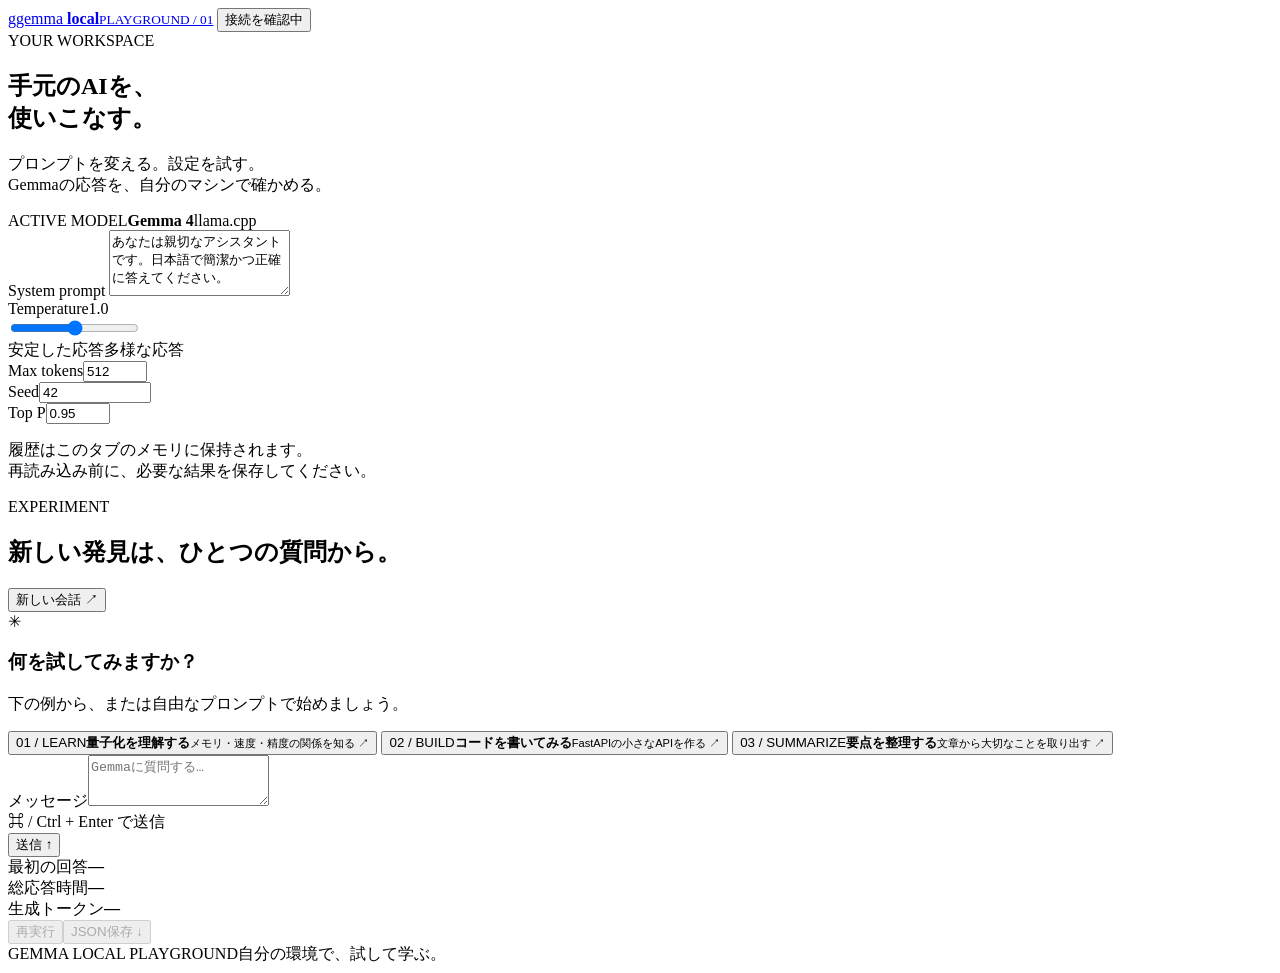
==== src/gemma_demo/static/index.html @ 54c4d8cb "Initial commit" ====
<!doctype html>
<html lang="ja">
<head>
  <meta charset="utf-8">
  <meta name="viewport" content="width=device-width,initial-scale=1">
  <meta name="color-scheme" content="light">
  <title>Gemma Local Playground</title>
  <link rel="stylesheet" href="/static/style.css">
  <script type="module" src="/static/app.js"></script>
</head>
<body>
  <header class="topbar">
    <a class="brand" href="/" aria-label="Gemma Local Playground ホーム"><span class="mark">g</span><span>gemma <b>local</b><small>PLAYGROUND / 01</small></span></a>
    <button id="connection" class="connection" type="button"><i></i><span>接続を確認中</span></button>
  </header>
  <main class="workspace">
    <aside class="settings">
      <div class="section-label">YOUR WORKSPACE</div>
      <h1>手元のAIを、<br>使いこなす。</h1>
      <p class="intro">プロンプトを変える。設定を試す。<br>Gemmaの応答を、自分のマシンで確かめる。</p>
      <div class="model-card"><span class="section-label">ACTIVE MODEL</span><strong id="model-name">Gemma 4</strong><span id="backend-name">llama.cpp</span></div>
      <form id="settings-form">
        <label for="system-prompt">System prompt</label>
        <textarea id="system-prompt" rows="4" maxlength="4000">あなたは親切なアシスタントです。日本語で簡潔かつ正確に答えてください。</textarea>
        <div class="label-row"><label for="temperature">Temperature</label><output id="temperature-value">1.0</output></div>
        <input id="temperature" type="range" min="0" max="2" step="0.1" value="1">
        <div class="range-labels"><span>安定した応答</span><span>多様な応答</span></div>
        <div class="field-grid">
          <div><label for="max-tokens">Max tokens</label><input id="max-tokens" type="number" min="1" max="4096" value="512" required></div>
          <div><label for="seed">Seed</label><input id="seed" type="number" min="0" max="2147483647" value="42" required></div>
        </div>
        <label for="top-p">Top P</label><input id="top-p" type="number" min="0.01" max="1" step="0.01" value="0.95" required>
      </form>
      <p class="aside-note">履歴はこのタブのメモリに保持されます。<br>再読み込み前に、必要な結果を保存してください。</p>
    </aside>
    <section class="chat-panel" aria-label="チャット">
      <div class="panel-header"><div><span class="section-label">EXPERIMENT</span><h2>新しい発見は、ひとつの質問から。</h2></div><button id="clear" class="subtle" type="button">新しい会話 ↗</button></div>
      <div id="conversation" class="conversation" role="log" aria-label="会話履歴" aria-live="off">
        <div id="welcome" class="welcome"><span class="spark">✳</span><h3>何を試してみますか？</h3><p>下の例から、または自由なプロンプトで始めましょう。</p>
          <div class="examples">
            <button type="button" data-prompt="LLMの量子化とは何ですか？メモリ使用量・速度・精度の観点から、Python開発者向けに説明してください。"><span>01 / LEARN</span><strong>量子化を理解する</strong><small>メモリ・速度・精度の関係を知る ↗</small></button>
            <button type="button" data-prompt="FastAPIでGET /healthがJSONを返す最小コードと、uvicornでの起動方法を示してください。"><span>02 / BUILD</span><strong>コードを書いてみる</strong><small>FastAPIの小さなAPIを作る ↗</small></button>
            <button type="button" data-prompt="以下の文章を3つの箇条書きで要約してください。\n\nローカルLLMは自分のマシンで推論を実行します。初回はモデルをダウンロードする必要がありますが、その後はネット接続なしでも使えます。利用できるモデルの大きさはメモリ容量に制約されます。量子化によって必要なメモリを減らせますが、出力品質への影響は実際の用途で評価する必要があります。"><span>03 / SUMMARIZE</span><strong>要点を整理する</strong><small>文章から大切なことを取り出す ↗</small></button>
          </div>
        </div>
      </div>
      <div class="composer-area">
        <div id="notice" role="status" aria-live="polite"></div>
        <form id="chat-form" class="composer"><label for="prompt" class="sr-only">メッセージ</label><textarea id="prompt" rows="3" maxlength="20000" placeholder="Gemmaに質問する…" required></textarea><div class="composer-bottom"><span>⌘ / Ctrl + Enter で送信</span><div><button id="stop" type="button" class="subtle" hidden>■ 停止</button><button id="send" type="submit" class="primary">送信 ↑</button></div></div></form>
        <div class="results"><div class="metric"><span>最初の回答</span><strong id="first-time">—</strong></div><div class="metric"><span>総応答時間</span><strong id="total-time">—</strong></div><div class="metric"><span>生成トークン</span><strong id="token-count">—</strong></div><div class="result-actions"><button id="retry" class="subtle" type="button" disabled>再実行</button><button id="export" class="subtle" type="button" disabled>JSON保存 ↓</button></div></div>
      </div>
    </section>
  </main>
  <footer><span>GEMMA LOCAL PLAYGROUND</span><span>自分の環境で、試して学ぶ。</span></footer>
</body>
</html>
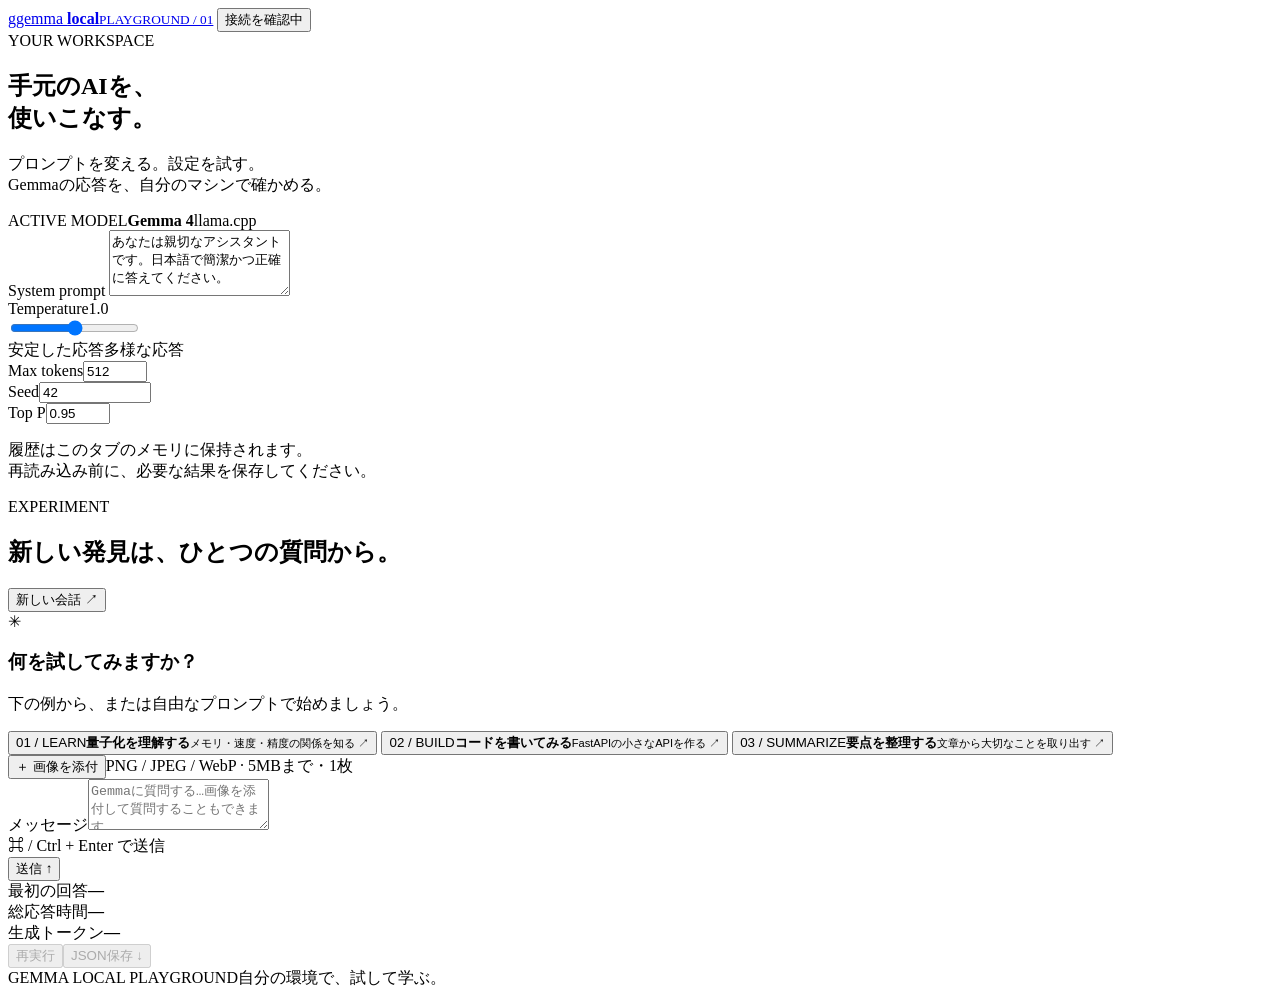
==== commit 0aeee549: "Apply image input" ====
--- a/src/gemma_demo/static/index.html
+++ b/src/gemma_demo/static/index.html
@@ -46,7 +46,10 @@
       </div>
       <div class="composer-area">
         <div id="notice" role="status" aria-live="polite"></div>
-        <form id="chat-form" class="composer"><label for="prompt" class="sr-only">メッセージ</label><textarea id="prompt" rows="3" maxlength="20000" placeholder="Gemmaに質問する…" required></textarea><div class="composer-bottom"><span>⌘ / Ctrl + Enter で送信</span><div><button id="stop" type="button" class="subtle" hidden>■ 停止</button><button id="send" type="submit" class="primary">送信 ↑</button></div></div></form>
+        <form id="chat-form" class="composer">
+          <div class="image-tools"><button id="attach-image" type="button" class="subtle">＋ 画像を添付</button><span id="image-help">PNG / JPEG / WebP · 5MBまで・1枚</span><input id="image-file" type="file" accept="image/png,image/jpeg,image/webp" hidden aria-label="画像を選択"></div>
+          <div id="image-preview" hidden><img id="preview-image" alt="添付する画像"><span id="image-name"></span><button id="remove-image" type="button" class="subtle">画像を削除</button></div>
+          <label for="prompt" class="sr-only">メッセージ</label><textarea id="prompt" rows="3" maxlength="20000" placeholder="Gemmaに質問する…画像を添付して質問することもできます" required></textarea><div class="composer-bottom"><span>⌘ / Ctrl + Enter で送信</span><div><button id="stop" type="button" class="subtle" hidden>■ 停止</button><button id="send" type="submit" class="primary">送信 ↑</button></div></div></form>
         <div class="results"><div class="metric"><span>最初の回答</span><strong id="first-time">—</strong></div><div class="metric"><span>総応答時間</span><strong id="total-time">—</strong></div><div class="metric"><span>生成トークン</span><strong id="token-count">—</strong></div><div class="result-actions"><button id="retry" class="subtle" type="button" disabled>再実行</button><button id="export" class="subtle" type="button" disabled>JSON保存 ↓</button></div></div>
       </div>
     </section>
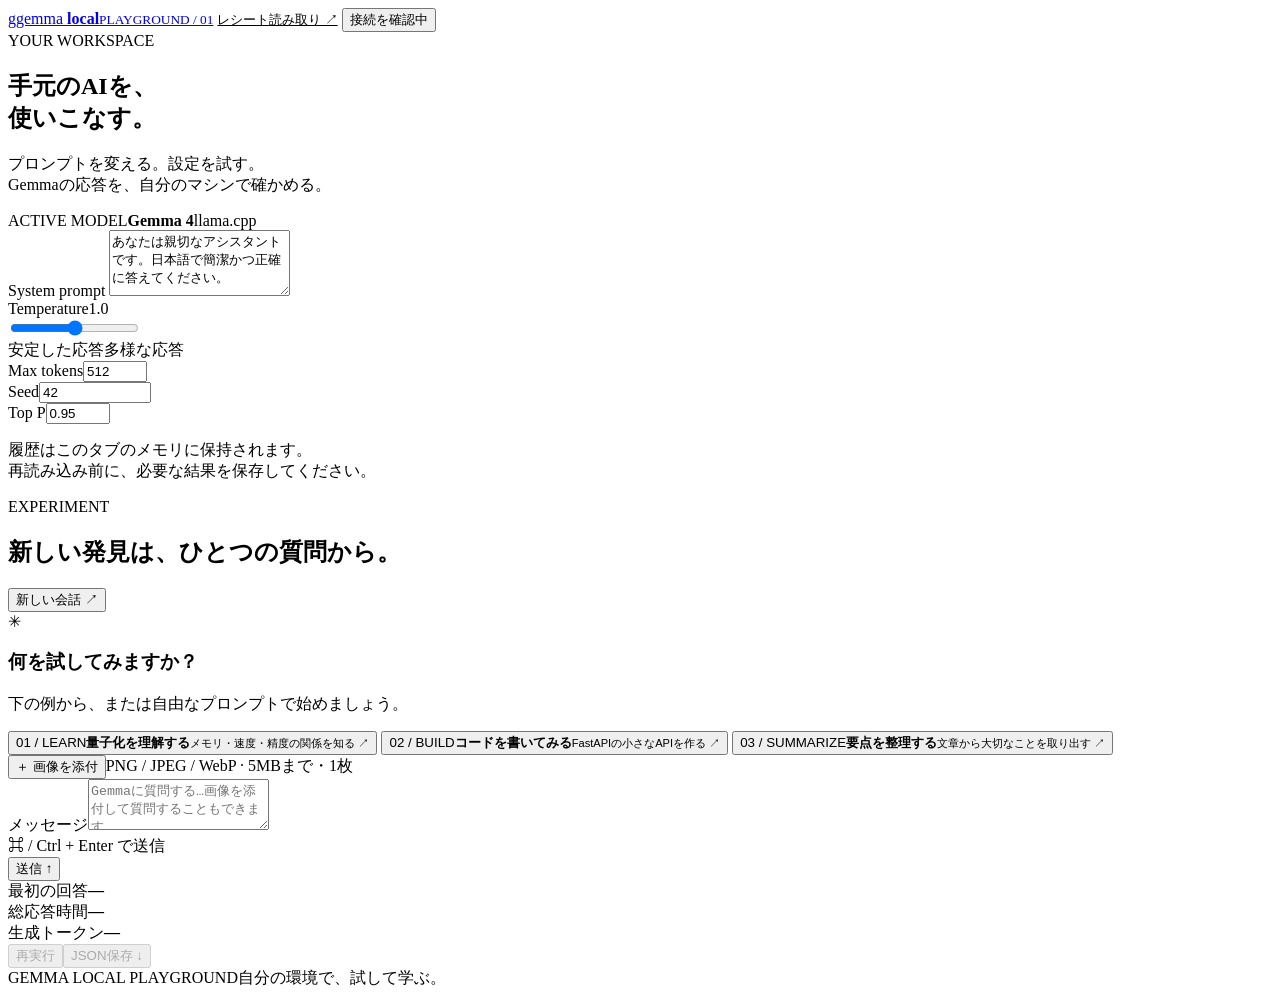
==== commit 33de6ff3: "Add receipt reader UI" ====
--- a/src/gemma_demo/static/index.html
+++ b/src/gemma_demo/static/index.html
@@ -11,6 +11,7 @@
 <body>
   <header class="topbar">
     <a class="brand" href="/" aria-label="Gemma Local Playground ホーム"><span class="mark">g</span><span>gemma <b>local</b><small>PLAYGROUND / 01</small></span></a>
+    <a href="/receipts" style="margin-left:auto;color:inherit;font-size:13px">レシート読み取り ↗</a>
     <button id="connection" class="connection" type="button"><i></i><span>接続を確認中</span></button>
   </header>
   <main class="workspace">
